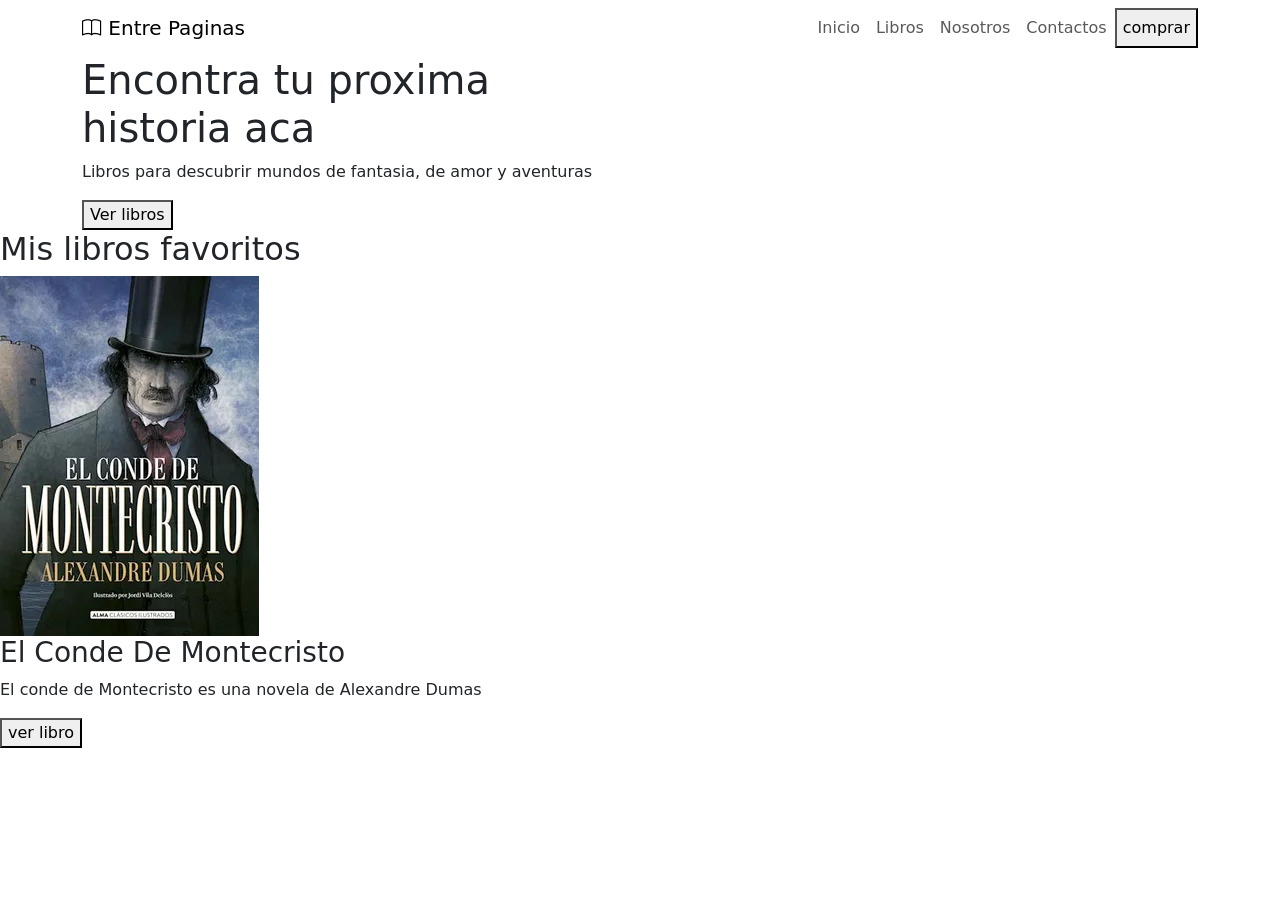
==== index.html @ c4744d27 "arreglo de la primera imagen arreglada" ====
<!DOCTYPE html>
<html lang="es">
  <head>
   <meta charset="UTF-8">
   <meta name="viewport" content="width=device-width, initial-scale=1.0">
   <link rel="stylesheet">
   
   <title>Entre Paginas | Librería</title>

     <link rel="stylesheet" href="https://cdn.jsdelivr.net/npm/bootstrap-icons@1.11.3/font/bootstrap-icons.min.css">
     
     <link href="https://cdn.jsdelivr.net/npm/bootstrap@5.3.3/dist/css/bootstrap.min.css" rel="stylesheet">

     <link rel="stylesheet" href="styles.css">
      
    </head>
       <body> 
         <header>
           <nav class= "navbar navbar-expand-lg bg-white">
           <div class= "container">
           <a class = "navbar-brand" href="#">
            <i class="bi bi-book"></i>
            Entre Paginas
           </a>

           <button class="navbar-toggler" type ="button" data-bs-toggle="collapse" data-bs-target="menu">
           </button>
           <div class="collapse navbar-collapse" id="#menu">
            <ul class="navbar-nav ms-auto">
              <li class="nav-item"> 
              <span class="nav-link">Inicio </span>
              </li>
               <li class="nav-item">
               <a class="nav-link" href="#">Libros</a>
              </li>
               <li class="nav-link">Nosotros </span>
              </li>
              <li class="nav-link">Contactos </span>
              </li>
              <button class="btn-cliente"> comprar </button>   
        </div>
      </header>
    </body>

    <main>
       <section class="presentacion">
        <div class ="container">
          <div class = "col-md-6">
            <h1> Encontra tu proxima historia aca </h1>

            <p> Libros para descubrir mundos de fantasia, de amor y aventuras </p>

            <button class ="btn-cliente"> Ver libros </button>
        </div>
        </div>
       </section>

       <section class = "Libros favoritos">
        <div class = "Container">
          <h2> Mis libros favoritos </h2>
          <img src="img/libro1.jpg.webp" alt="Portada de libro 1">
          <h3> El Conde De Montecristo </h3>
          <p> El conde de Montecristo es una novela de Alexandre Dumas </p>
          <button class = "btn-cliente" > ver libro </button> 
        </div>
       </section>
      </section>
    </main>
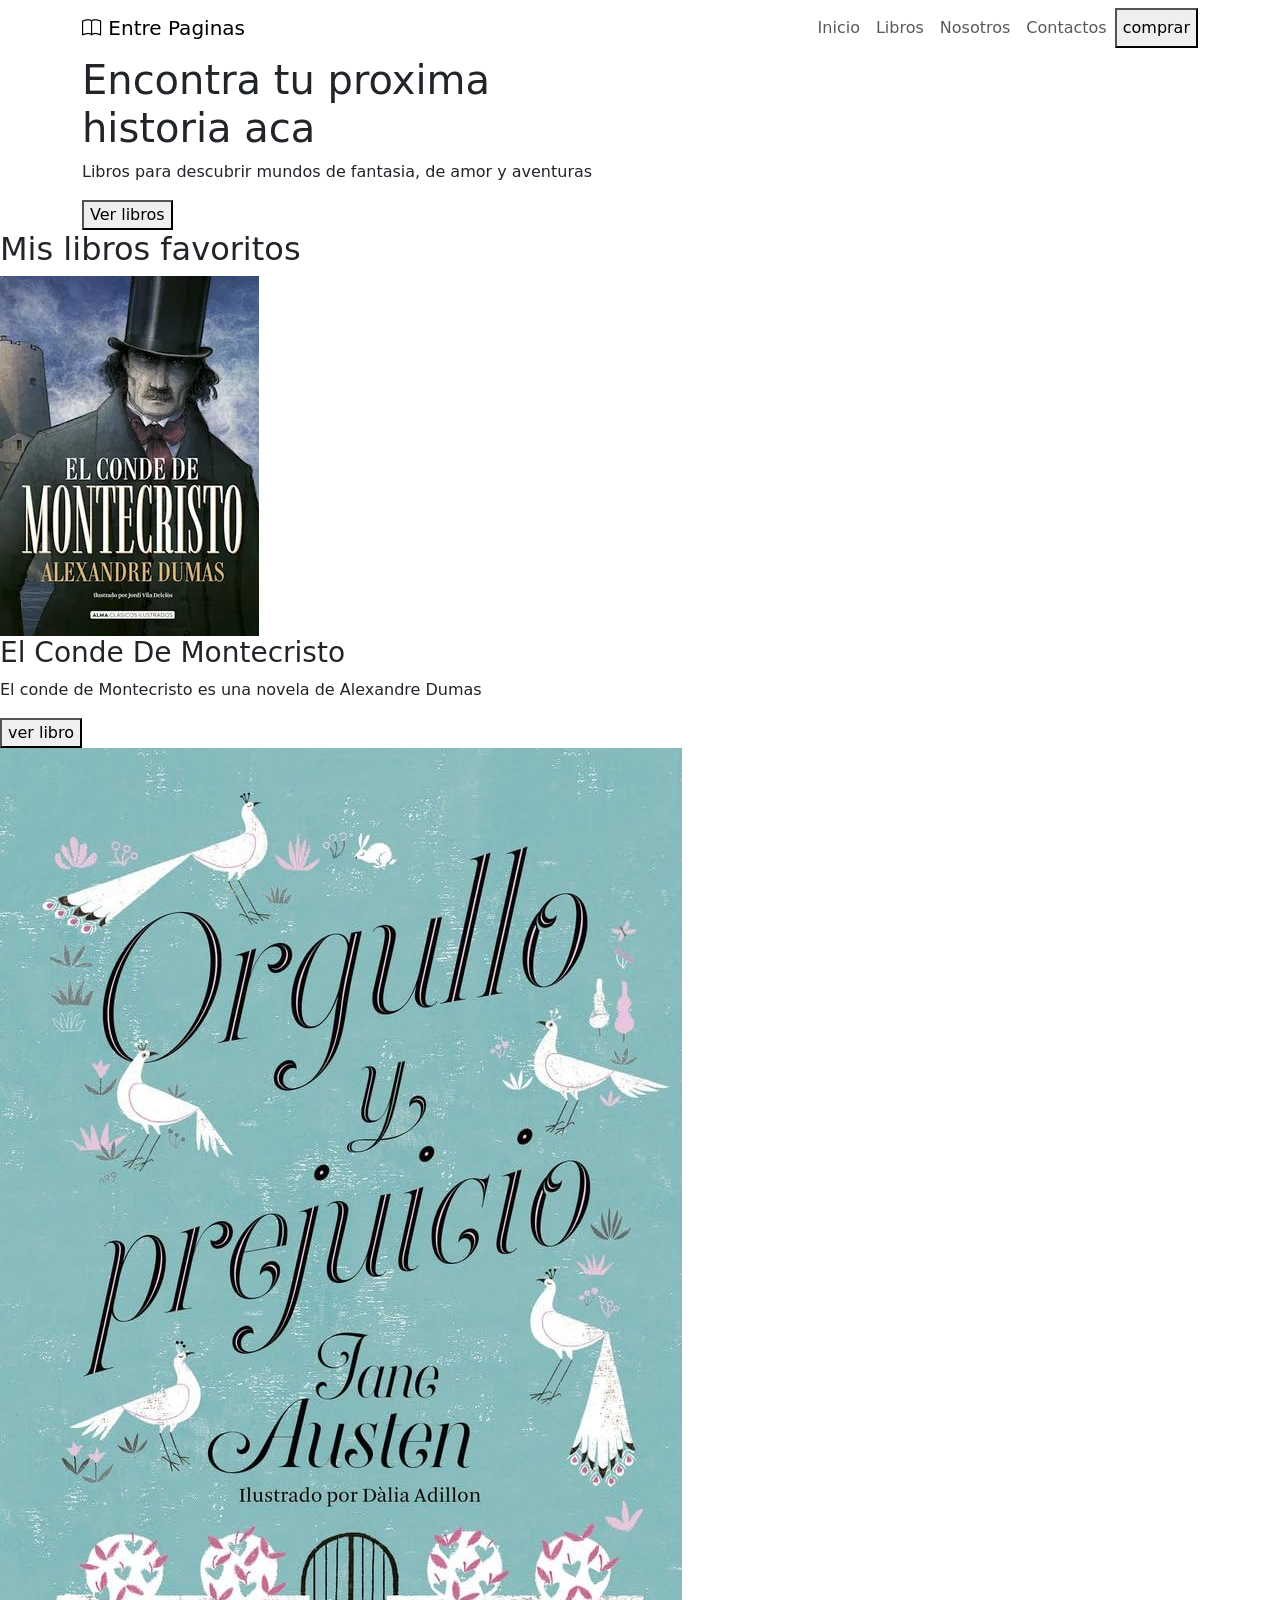
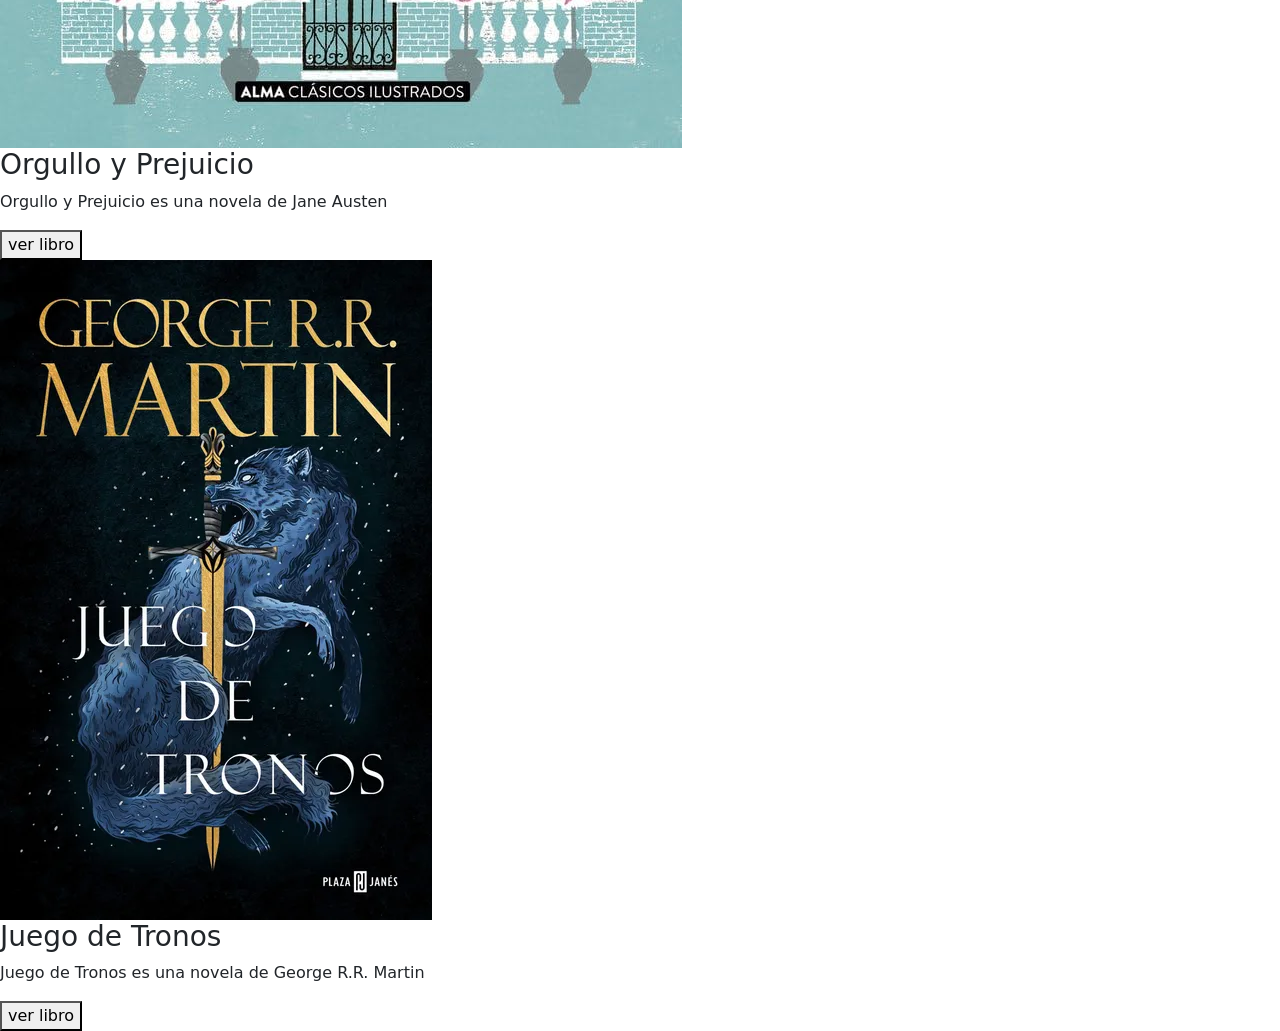
==== commit e56fb9d3: "se arreglo la imagen 1 y se agregaron dos mas" ====
--- a/index.html
+++ b/index.html
@@ -63,6 +63,20 @@
           <p> El conde de Montecristo es una novela de Alexandre Dumas </p>
           <button class = "btn-cliente" > ver libro </button> 
         </div>
+
+         <div class = "Container">
+          <img src="img/libro2.jpg.jpg" alt="Portada de libro 2">
+          <h3> Orgullo y Prejuicio  </h3>
+          <p> Orgullo y Prejuicio es una novela de Jane Austen </p>
+          <button class = "btn-cliente" > ver libro </button> 
+        </div>
+
+         <div class = "Container">
+          <img src="img/libro3.webp" alt="Portada de libro 3">
+          <h3> Juego de Tronos </h3>
+          <p> Juego de Tronos es una novela de George R.R. Martin </p>
+          <button class = "btn-cliente" > ver libro </button> 
+        </div>
        </section>
       </section>
     </main>
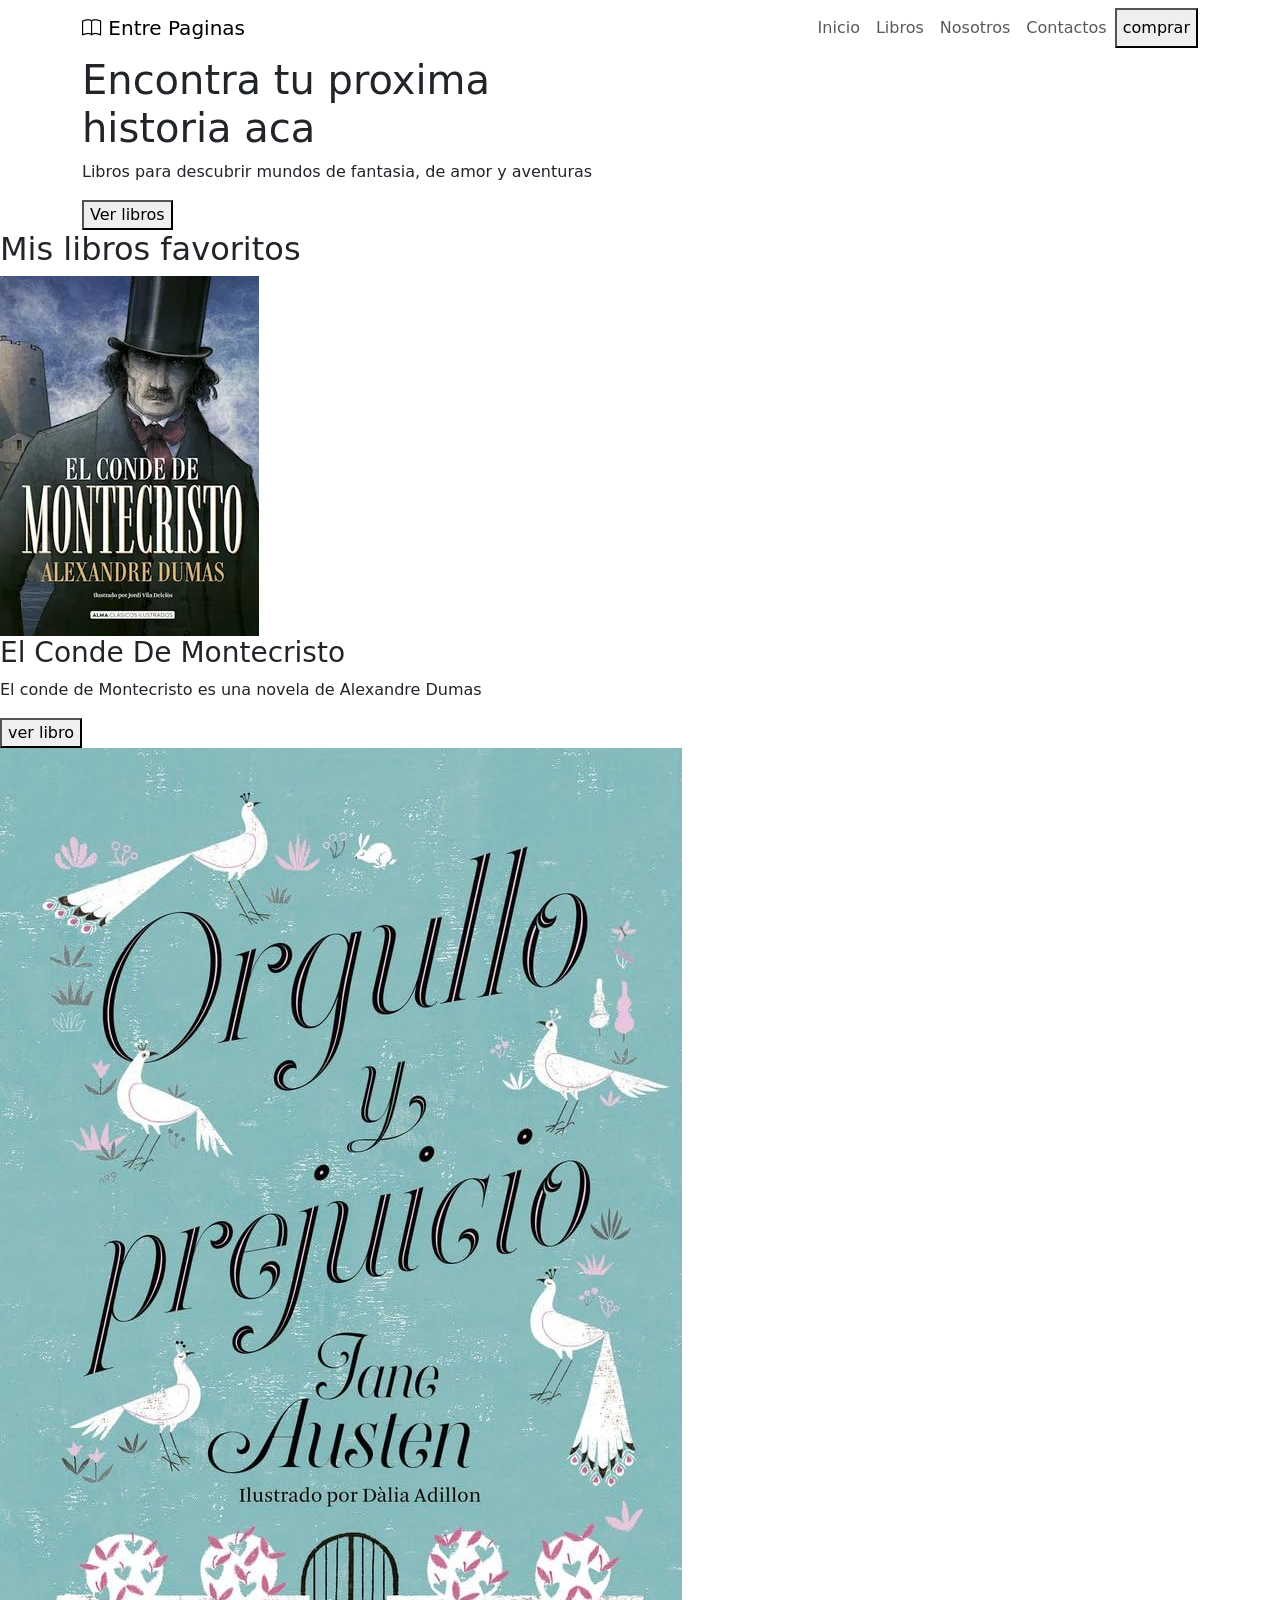
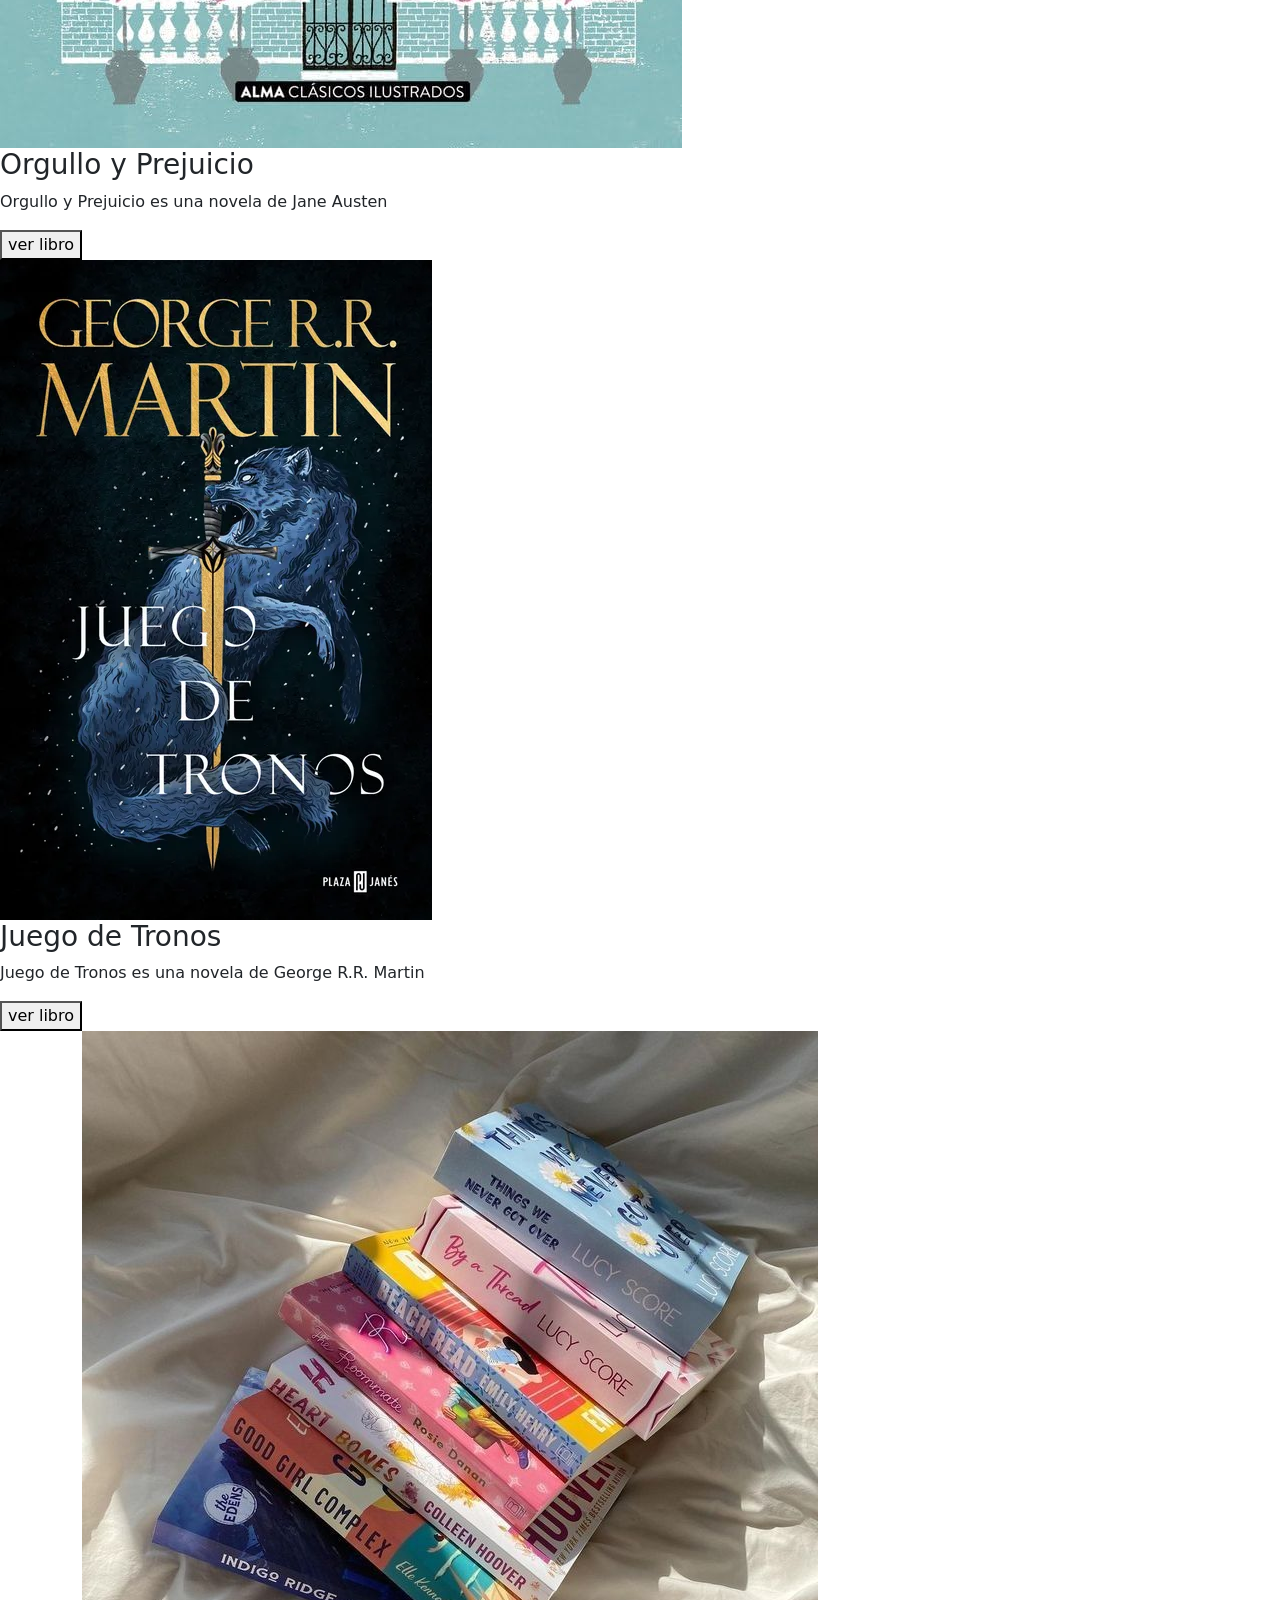
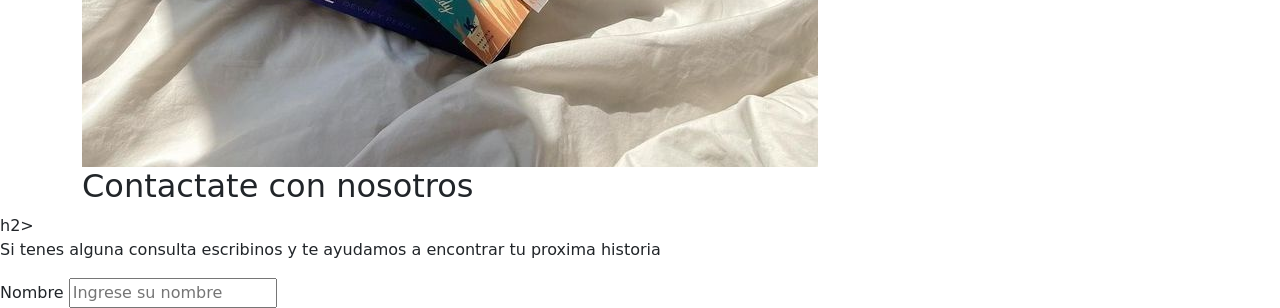
==== commit c848253b: "comienzo de formulario de contacto" ====
--- a/index.html
+++ b/index.html
@@ -79,4 +79,24 @@
         </div>
        </section>
       </section>
+
+      <section class ="Separador">
+      <div class ="container">
+         <img src="img/libros4.jpg" alt ="Separador">
+      </div>
+      </section>
+
+      <section class ="Contactos"> 
+        <div class =container>
+          <h2> Contactate con nosotros </div>h2>
+            <p> Si tenes alguna consulta escribinos y te ayudamos a encontrar tu proxima historia </p>
+            <form> 
+                <div> 
+                  <label1 for="Nombre"> Nombre </label1>
+                  <input type ="text" id="Nombre" name="Nombre" placeholder ="Ingrese su nombre">
+                  
+                </div>
+            </form>
+        </div>
+      </section>
     </main>
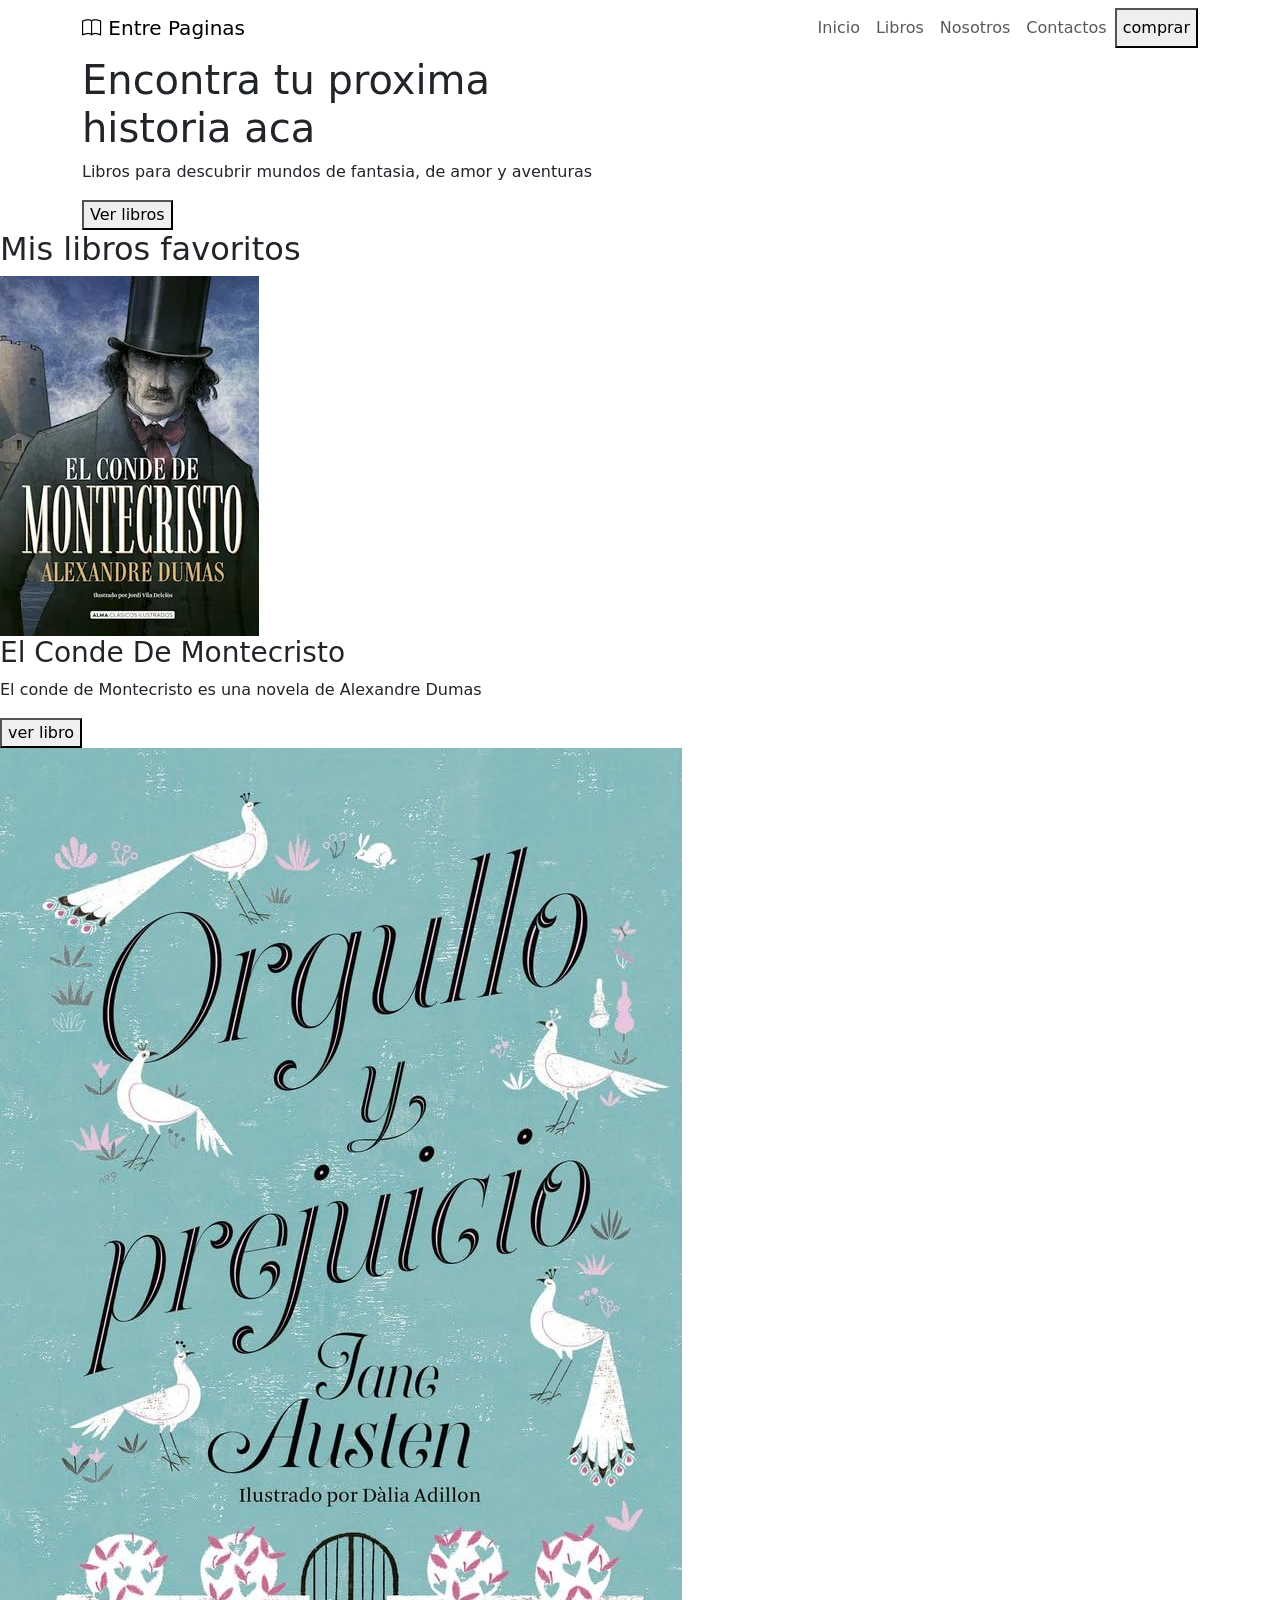
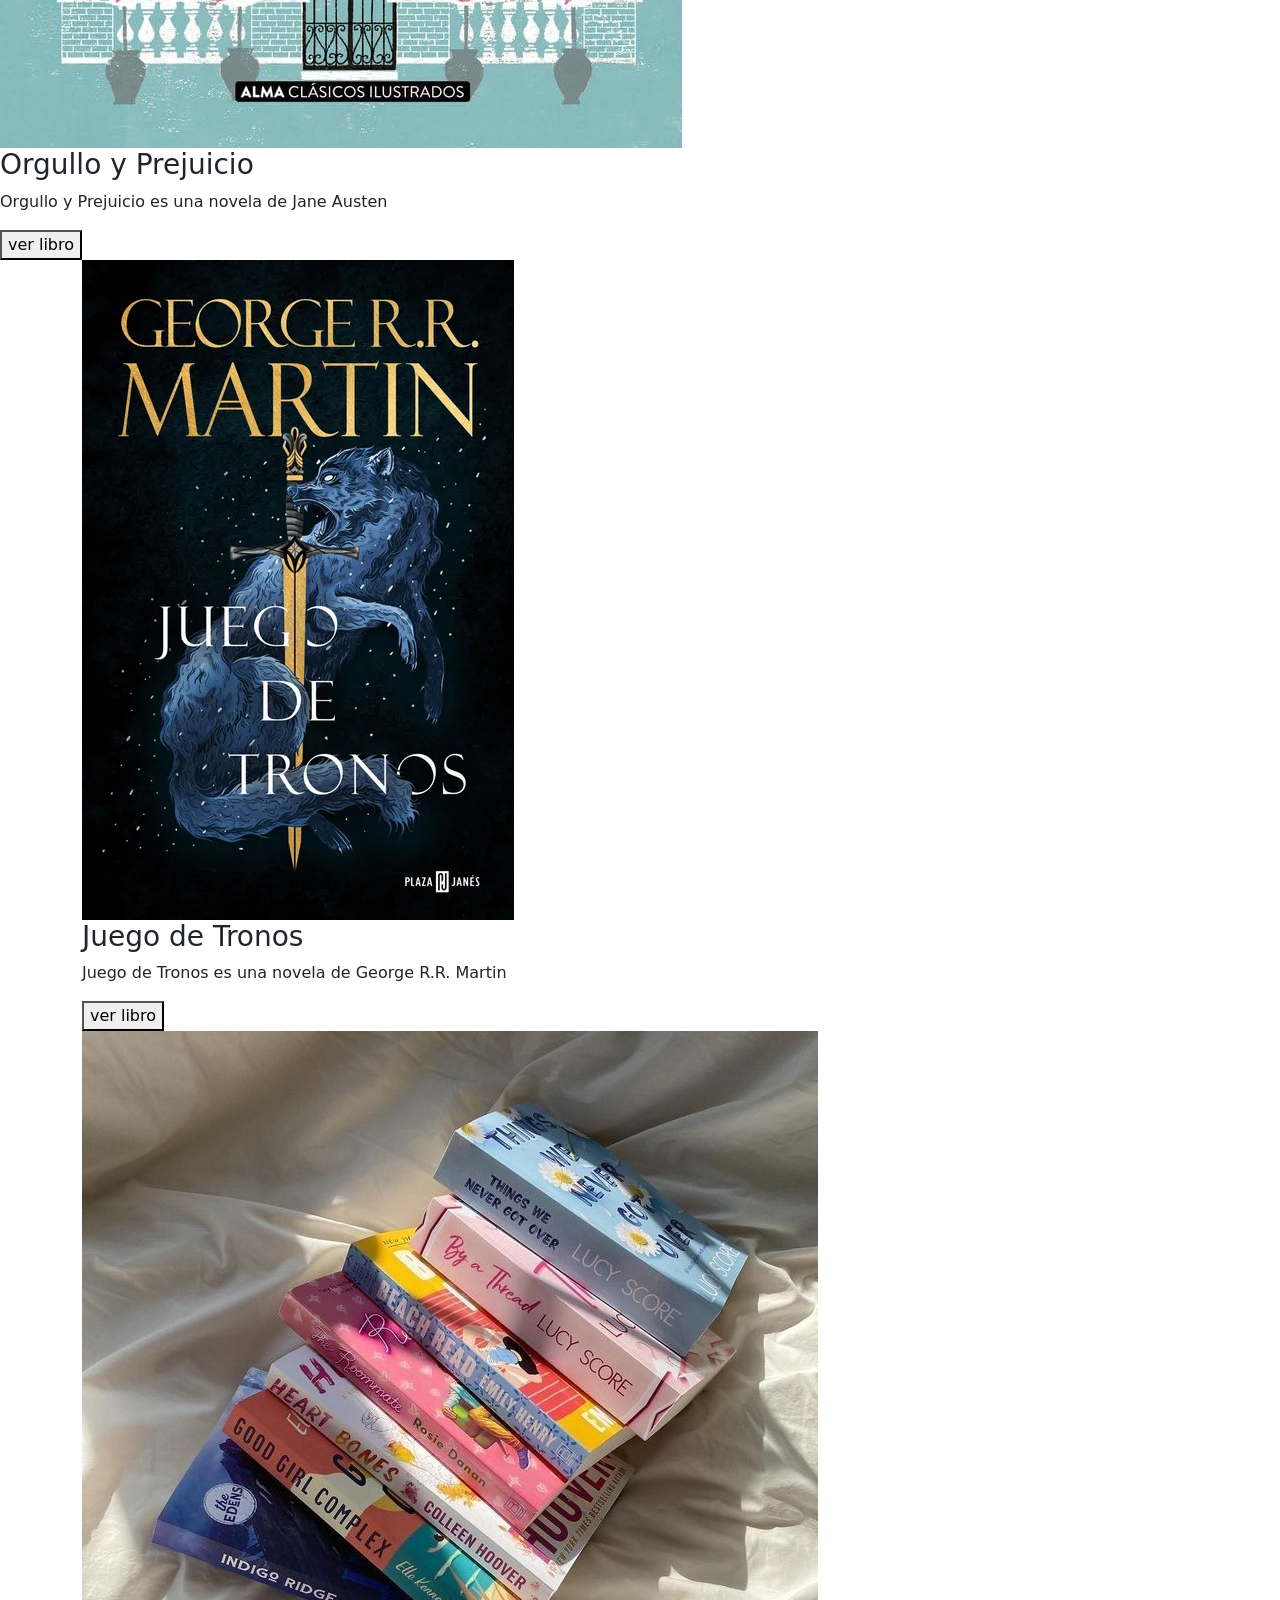
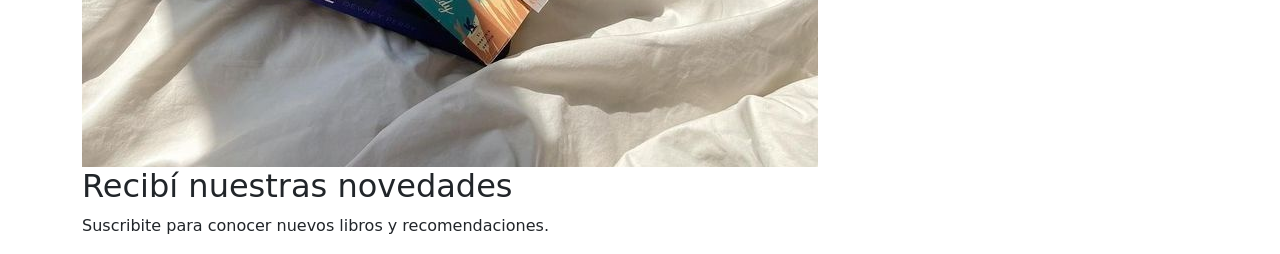
==== commit 97787de4: "seccion de contacto" ====
--- a/index.html
+++ b/index.html
@@ -11,7 +11,7 @@
      
      <link href="https://cdn.jsdelivr.net/npm/bootstrap@5.3.3/dist/css/bootstrap.min.css" rel="stylesheet">
 
-     <link rel="stylesheet" href="styles.css">
+     <link rel="stylesheet" href="styles.css"> 
       
     </head>
        <body> 
@@ -23,9 +23,9 @@
             Entre Paginas
            </a>
 
-           <button class="navbar-toggler" type ="button" data-bs-toggle="collapse" data-bs-target="menu">
+           <button class="navbar-toggler" type ="button" data-bs-toggle="collapse" data-bs-target="#menu">
            </button>
-           <div class="collapse navbar-collapse" id="#menu">
+           <div class="collapse navbar-collapse" id="menu">
             <ul class="navbar-nav ms-auto">
               <li class="nav-item"> 
               <span class="nav-link">Inicio </span>
@@ -40,7 +40,6 @@
               <button class="btn-cliente"> comprar </button>   
         </div>
       </header>
-    </body>
 
     <main>
        <section class="presentacion">
@@ -62,23 +61,22 @@
           <h3> El Conde De Montecristo </h3>
           <p> El conde de Montecristo es una novela de Alexandre Dumas </p>
           <button class = "btn-cliente" > ver libro </button> 
-        </div>
+           </div>
 
-         <div class = "Container">
+          <div class = "Container">
           <img src="img/libro2.jpg.jpg" alt="Portada de libro 2">
           <h3> Orgullo y Prejuicio  </h3>
           <p> Orgullo y Prejuicio es una novela de Jane Austen </p>
           <button class = "btn-cliente" > ver libro </button> 
         </div>
 
-         <div class = "Container">
+         <div class = "container">
           <img src="img/libro3.webp" alt="Portada de libro 3">
           <h3> Juego de Tronos </h3>
           <p> Juego de Tronos es una novela de George R.R. Martin </p>
           <button class = "btn-cliente" > ver libro </button> 
         </div>
        </section>
-      </section>
 
       <section class ="Separador">
       <div class ="container">
@@ -86,17 +84,23 @@
       </div>
       </section>
 
-      <section class ="Contactos"> 
-        <div class =container>
-          <h2> Contactate con nosotros </div>h2>
-            <p> Si tenes alguna consulta escribinos y te ayudamos a encontrar tu proxima historia </p>
-            <form> 
-                <div> 
-                  <label1 for="Nombre"> Nombre </label1>
-                  <input type ="text" id="Nombre" name="Nombre" placeholder ="Ingrese su nombre">
-                  
-                </div>
-            </form>
-        </div>
-      </section>
-    </main>+   <section class="contacto">
+
+            <div class="container">
+
+                <div class="row align-items-center">
+                    <div class="col-md-6"></div>
+                     <h2>
+                        Recibí nuestras novedades
+                     </h2>
+                   <p>
+                 Suscribite para conocer nuevos
+                 libros y recomendaciones.
+            </p>
+
+          </div>
+    </main>
+     
+
+     
+    
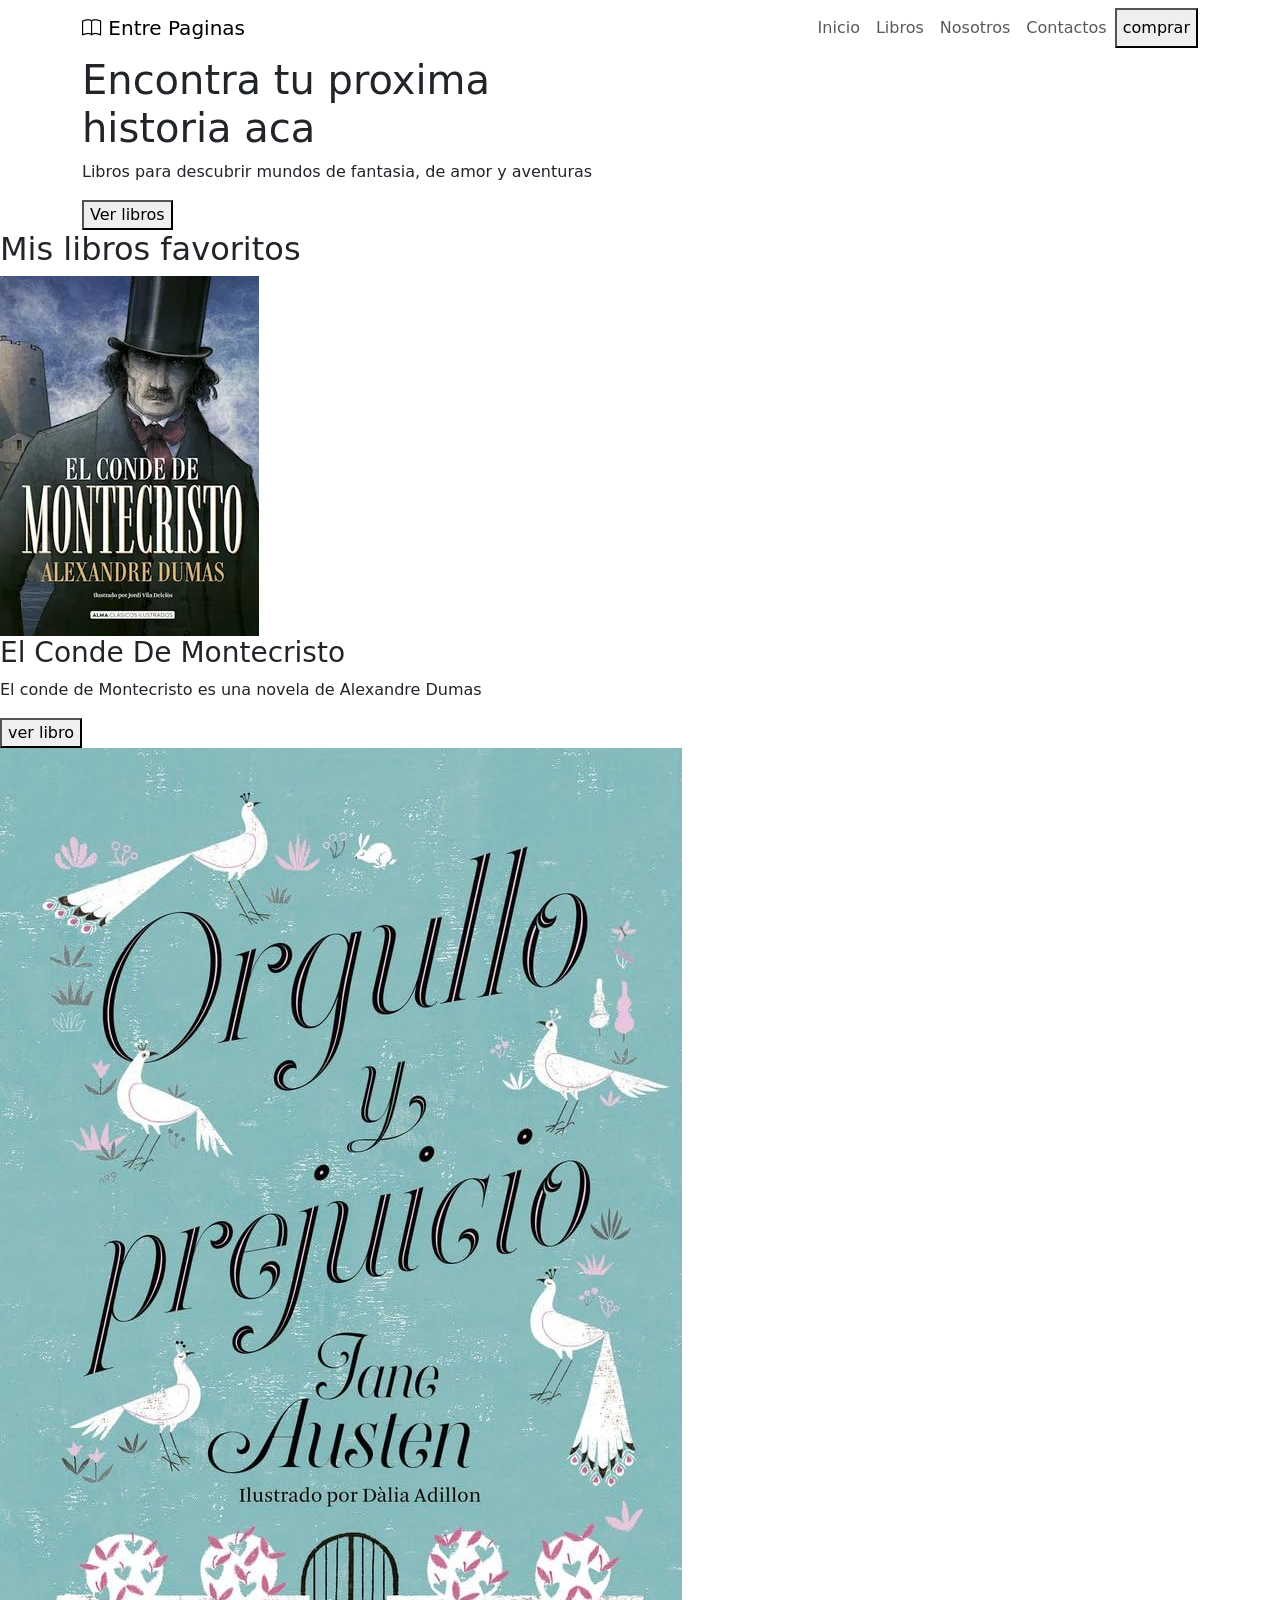
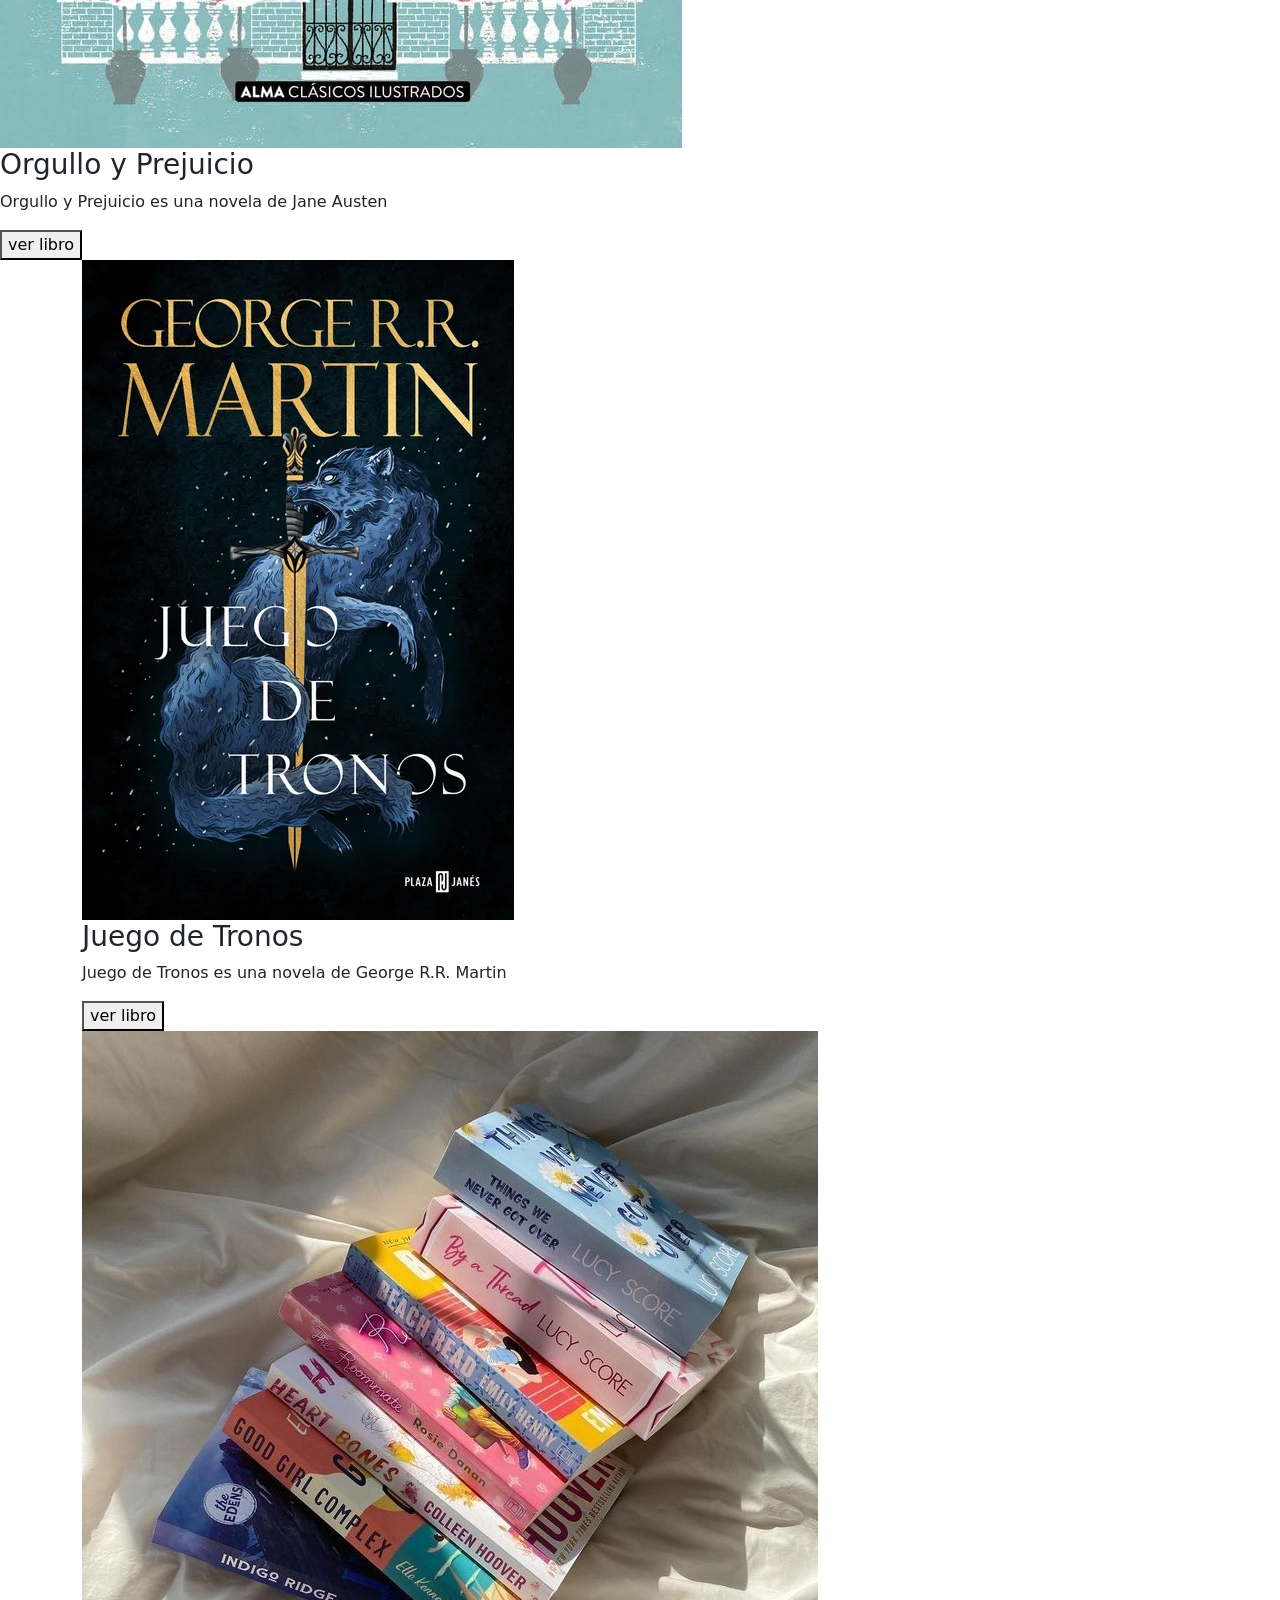
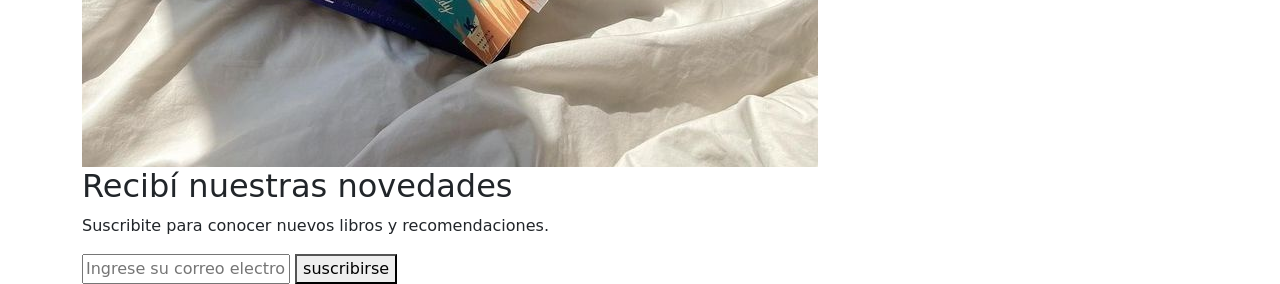
==== commit 4564e50d: "ingreso de email" ====
--- a/index.html
+++ b/index.html
@@ -97,7 +97,15 @@
                  Suscribite para conocer nuevos
                  libros y recomendaciones.
             </p>
+          </div>
 
+          <div class = "col-md-6">
+            <form>
+              <input type="email" placeholder="Ingrese su correo electronico">
+              <button class="btn-cliente">
+                suscribirse 
+              </button>
+            </form>
           </div>
     </main>
      
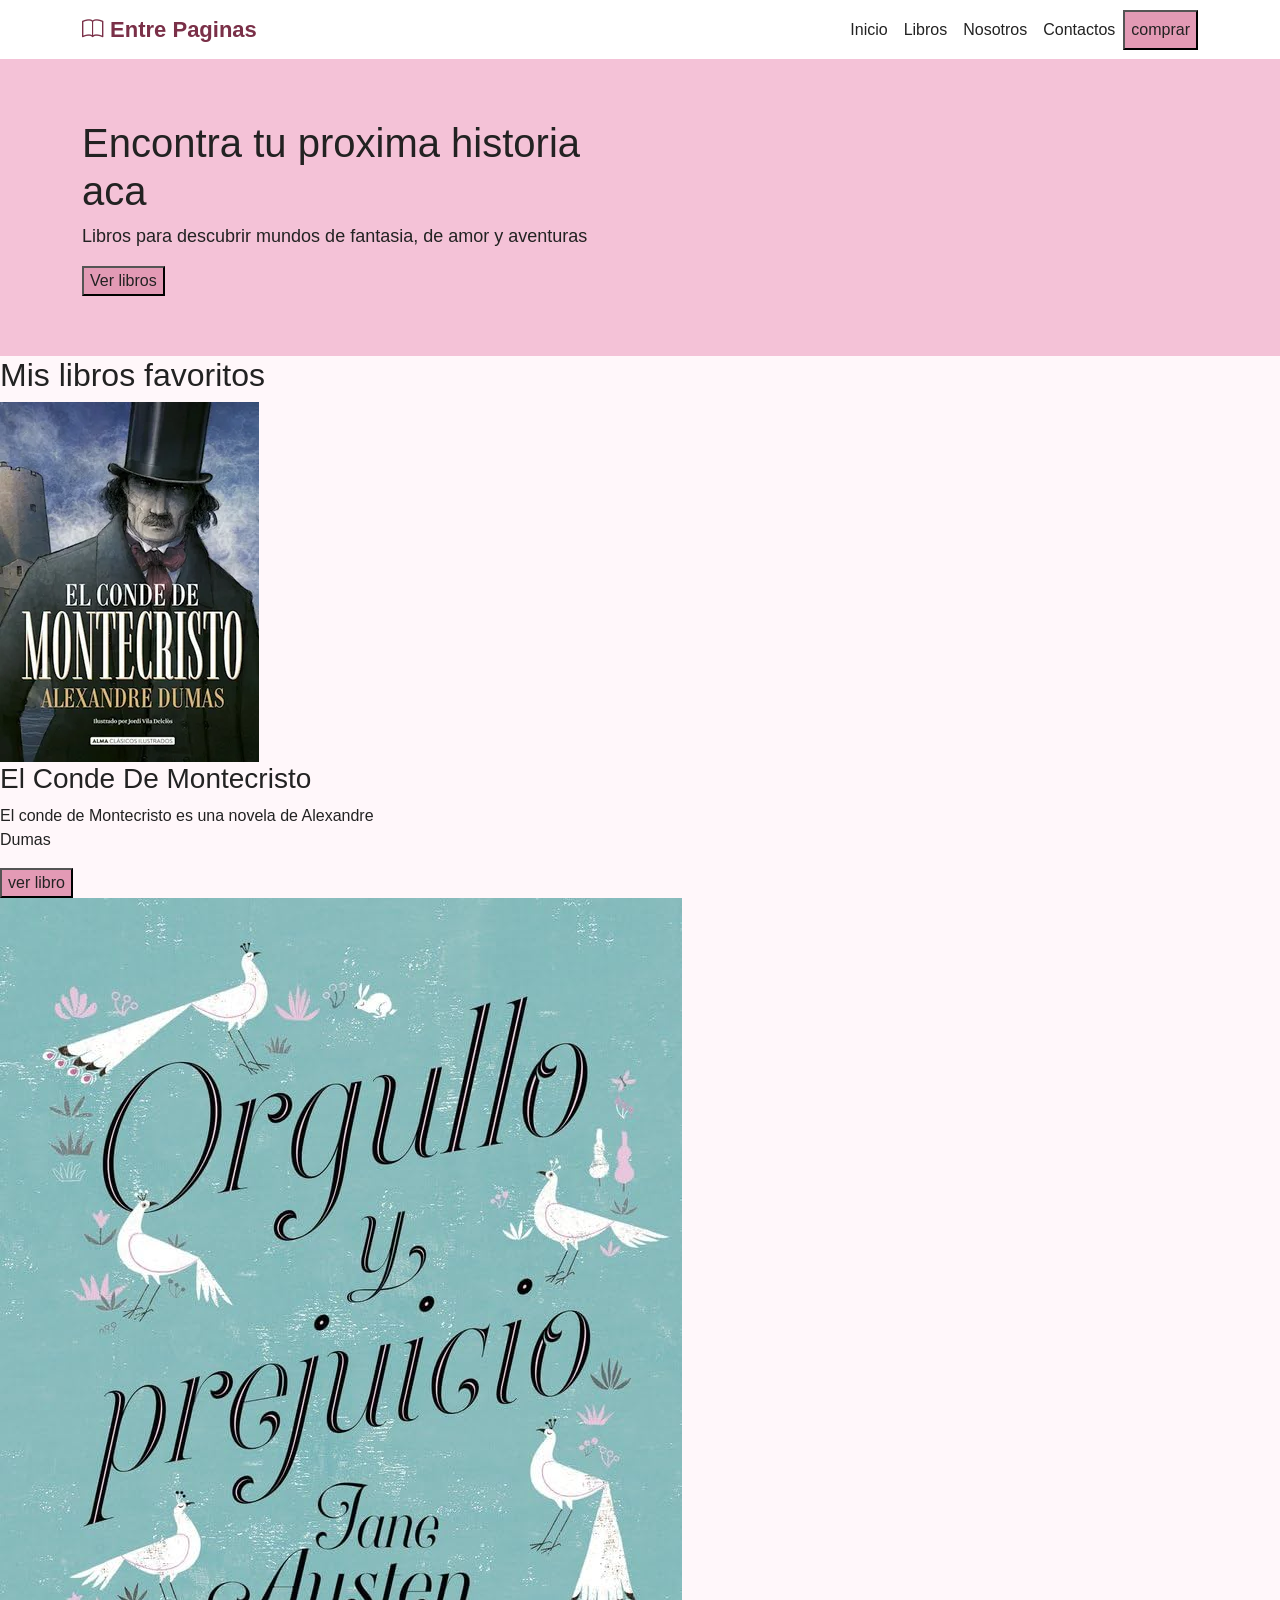
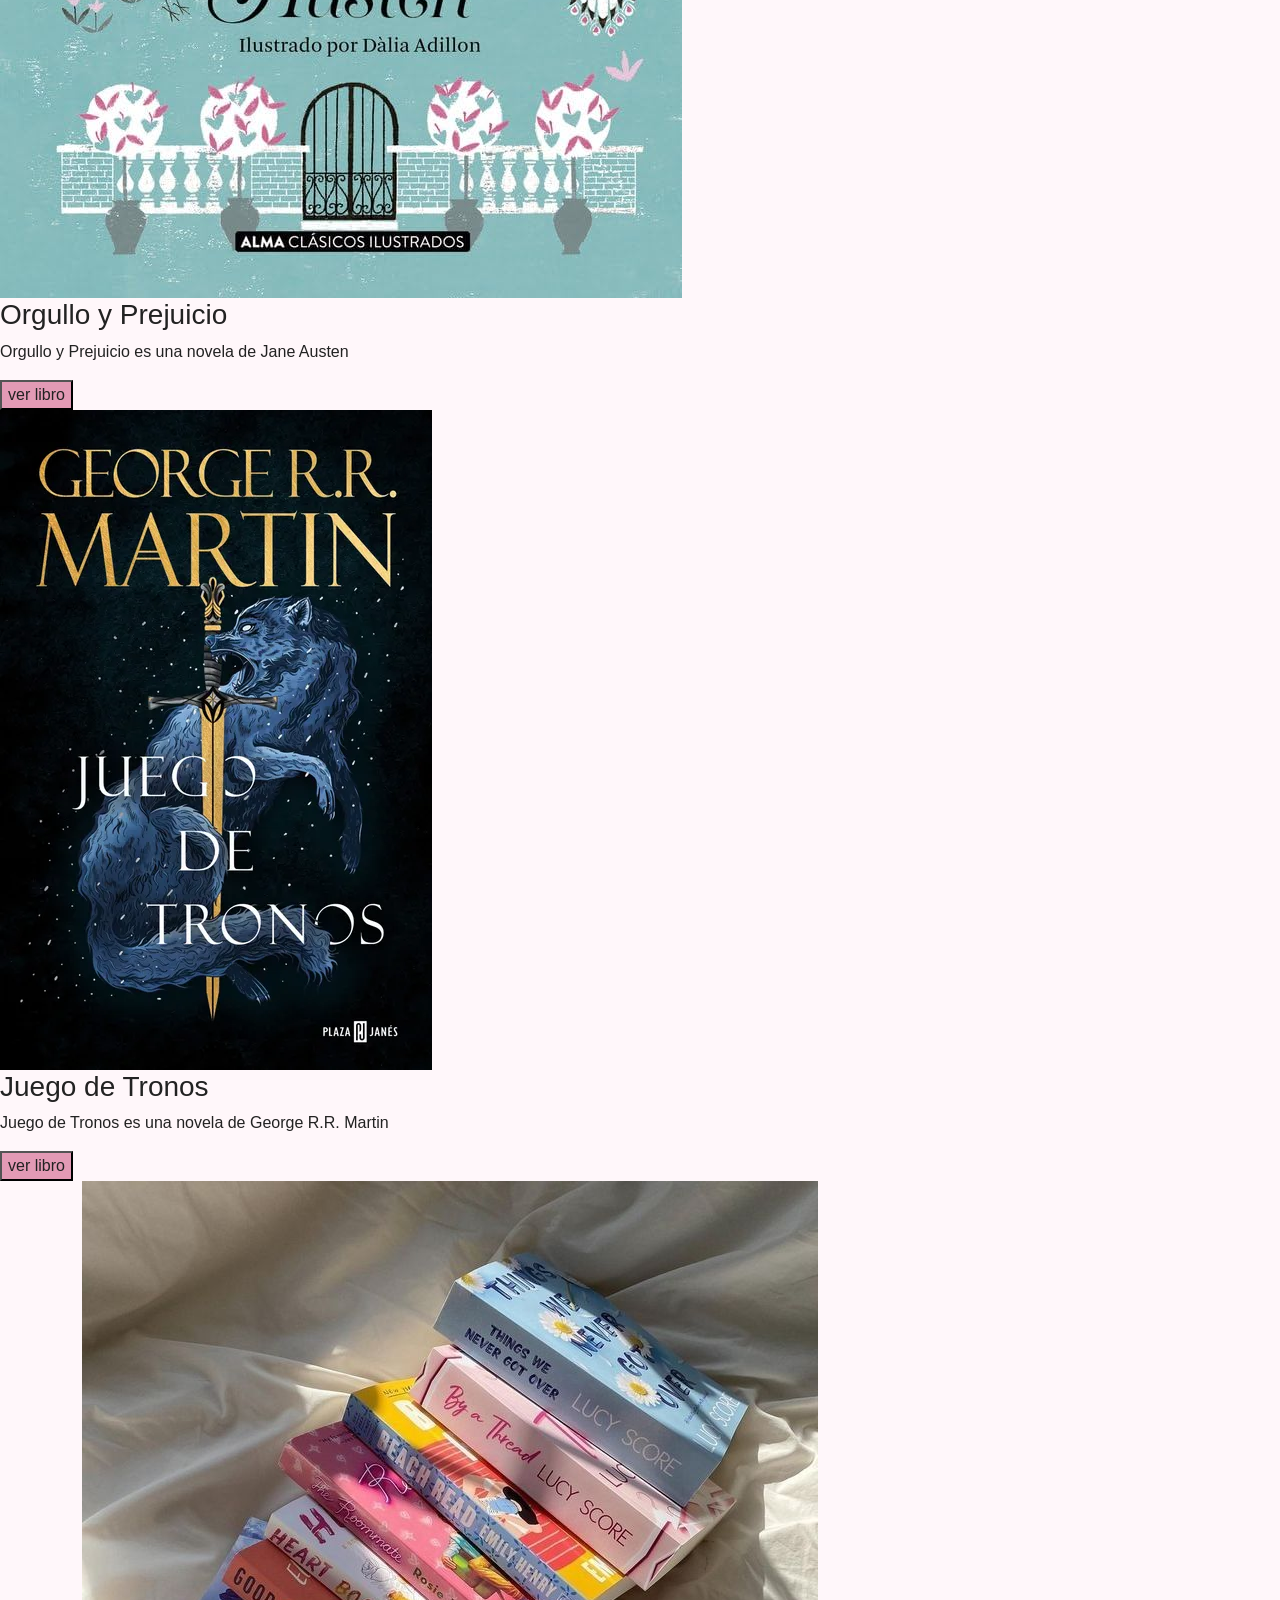
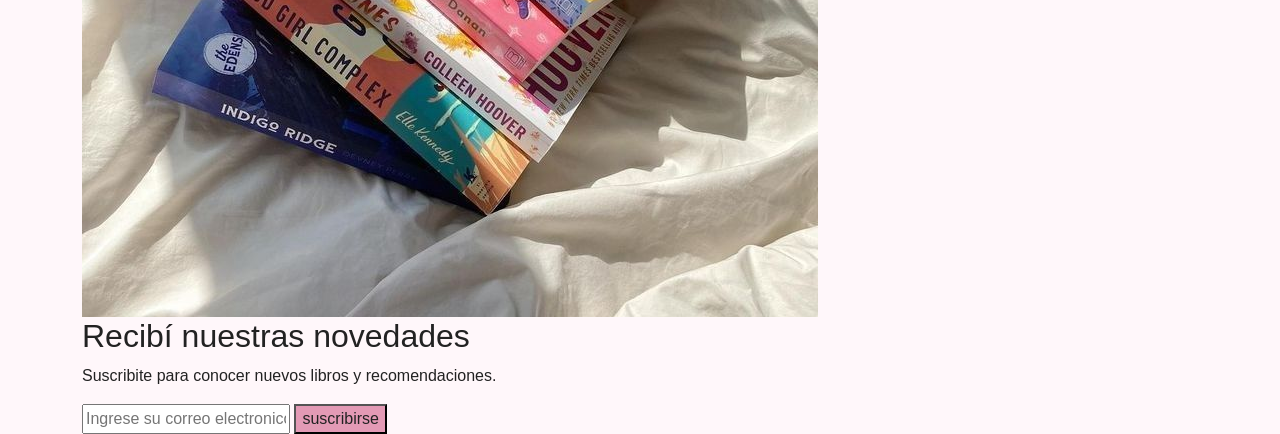
==== commit b3634cf5: "arreglo de tamaño de imagenes" ====
--- a/index.html
+++ b/index.html
@@ -55,7 +55,7 @@
        </section>
 
        <section class = "Libros favoritos">
-        <div class = "Container">
+        <div class="col-md-4">
           <h2> Mis libros favoritos </h2>
           <img src="img/libro1.jpg.webp" alt="Portada de libro 1">
           <h3> El Conde De Montecristo </h3>
@@ -63,14 +63,14 @@
           <button class = "btn-cliente" > ver libro </button> 
            </div>
 
-          <div class = "Container">
+          <div class = "col-md-4">
           <img src="img/libro2.jpg.jpg" alt="Portada de libro 2">
           <h3> Orgullo y Prejuicio  </h3>
           <p> Orgullo y Prejuicio es una novela de Jane Austen </p>
           <button class = "btn-cliente" > ver libro </button> 
         </div>
 
-         <div class = "container">
+         <div class = "col-md-4">
           <img src="img/libro3.webp" alt="Portada de libro 3">
           <h3> Juego de Tronos </h3>
           <p> Juego de Tronos es una novela de George R.R. Martin </p>
--- a/styles.css
+++ b/styles.css
@@ -0,0 +1,71 @@
+body {
+   background-color: #FFF7FA;
+    color: #222222;
+    font-family: Arial, sans-serif;
+}
+.navbar {
+       background-color: #FFFFFF !important;
+}
+
+.navbar-brand{
+     color: #7A3048;
+    font-weight: bold;
+    font-size: 22px;
+}
+.nav-link{
+      color: #222222;
+}
+
+.btn-cliente:hover {
+     background-color: #7A3048;
+    color: white;
+    border: none;
+    padding: 10px 20px;
+    font-size: 16px;
+    border-radius: 5px;
+    cursor: pointer;
+}
+.btn-cliente{
+      background-color: #E39AB5;
+    color: #222222;
+}
+
+.presentacion {
+      background-color: #F4C2D7;
+      padding: 60px 0;
+}
+
+.presentacion h1{
+     color: #222222;
+    font-size: 40px;
+}
+
+.presentacion p{
+      font-size: 18px;
+    color: #222222;
+}
+
+.imagen{
+       width: 100%;
+    border-radius: 8px;
+}
+
+.tarjeta{
+      background-color: #FFF7FA;
+    border: 2px solid #F4C2D7;
+    margin-bottom: 20px;
+}
+.tarjeta h3 {
+    color: #7A3048;
+}
+
+.tarjeta p{
+     color: #222222;
+}
+.imagen-grande{
+      padding: 20px 0;
+    background-color: #E39AB5;
+}
+.informacion{
+     padding: 60px 0;
+}
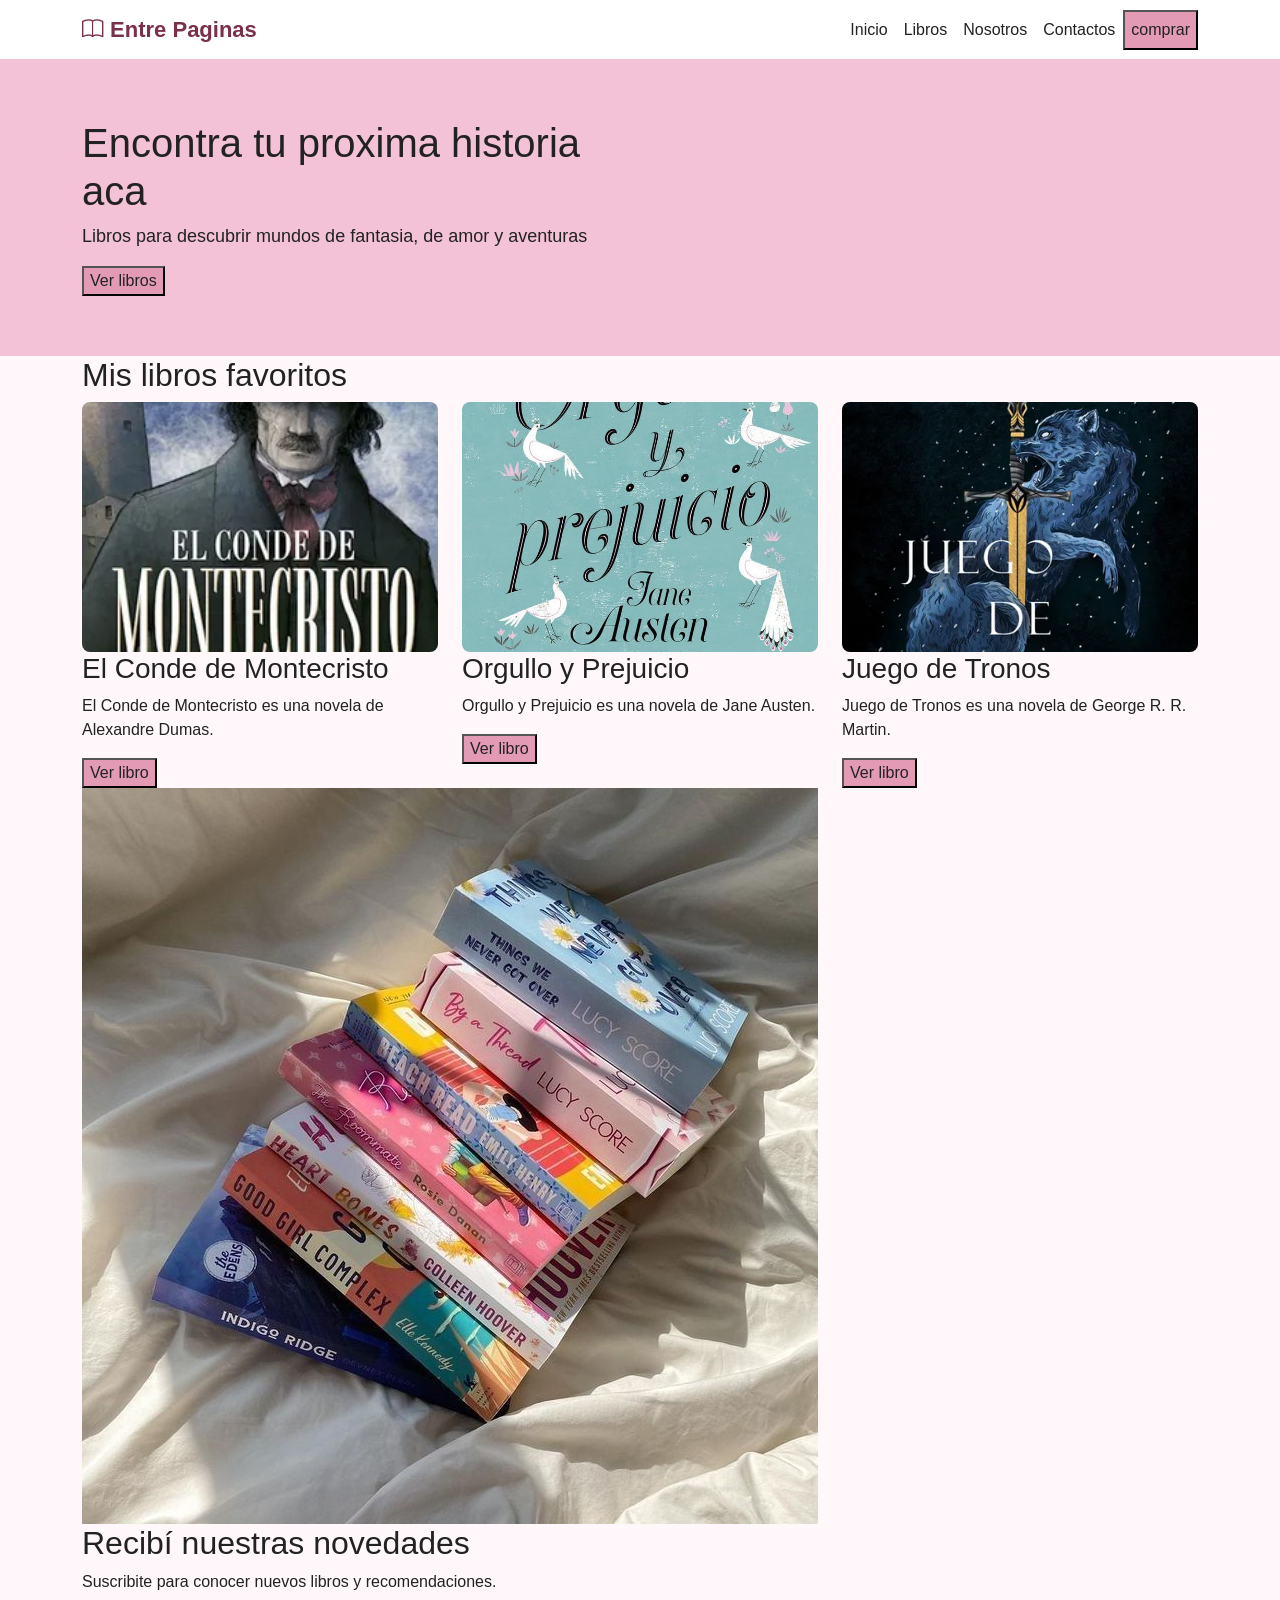
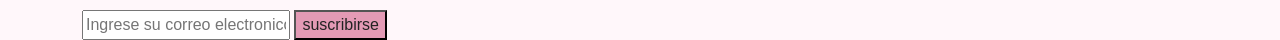
==== commit f64700ca: "otro arreglo de imagenes" ====
--- a/index.html
+++ b/index.html
@@ -54,30 +54,50 @@
         </div>
        </section>
 
-       <section class = "Libros favoritos">
-        <div class="col-md-4">
-          <h2> Mis libros favoritos </h2>
-          <img src="img/libro1.jpg.webp" alt="Portada de libro 1">
-          <h3> El Conde De Montecristo </h3>
-          <p> El conde de Montecristo es una novela de Alexandre Dumas </p>
-          <button class = "btn-cliente" > ver libro </button> 
-           </div>
+      <section class="categorias">
+    <div class="container">
+        <h2>Mis libros favoritos</h2>
+        <div class="row">
+            <div class="col-md-4">
+                <img src="img/libro1.jpg.webp" 
+                     alt="Portada de libro 1"
+                     class="imagen-libro">
+                <h3>El Conde de Montecristo</h3>
+                <p>
+                    El Conde de Montecristo es una novela de Alexandre Dumas.
+                </p>
+                <button class="btn-cliente">
+                    Ver libro
+                </button>
+              </div>
+             <div class="col-md-4">
+                <img src="img/libro2.jpg.jpg" 
+                     alt="Portada de libro 2"
+                     class="imagen-libro">
 
-          <div class = "col-md-4">
-          <img src="img/libro2.jpg.jpg" alt="Portada de libro 2">
-          <h3> Orgullo y Prejuicio  </h3>
-          <p> Orgullo y Prejuicio es una novela de Jane Austen </p>
-          <button class = "btn-cliente" > ver libro </button> 
-        </div>
-
-         <div class = "col-md-4">
-          <img src="img/libro3.webp" alt="Portada de libro 3">
-          <h3> Juego de Tronos </h3>
-          <p> Juego de Tronos es una novela de George R.R. Martin </p>
-          <button class = "btn-cliente" > ver libro </button> 
-        </div>
-       </section>
-
+                <h3>Orgullo y Prejuicio</h3>
+                <p>
+                    Orgullo y Prejuicio es una novela de Jane Austen.
+                </p>
+                <button class="btn-cliente">
+                    Ver libro
+                </button>
+            </div>
+            <div class="col-md-4">
+                <img src="img/libro3.webp" 
+                     alt="Portada de libro 3"
+                     class="imagen-libro">
+                <h3>Juego de Tronos</h3>
+                <p>
+                    Juego de Tronos es una novela de George R. R. Martin.
+                </p>
+                <button class="btn-cliente">
+                    Ver libro
+                </button>
+            </div>
+         </div>
+    </div>
+</section>
       <section class ="Separador">
       <div class ="container">
          <img src="img/libros4.jpg" alt ="Separador">
--- a/styles.css
+++ b/styles.css
@@ -44,7 +44,12 @@
       font-size: 18px;
     color: #222222;
 }
-
+.imagen-libro{
+      width: 100%;
+    height: 250px;
+    object-fit: cover;
+    border-radius: 8px;
+}
 .imagen{
        width: 100%;
     border-radius: 8px;
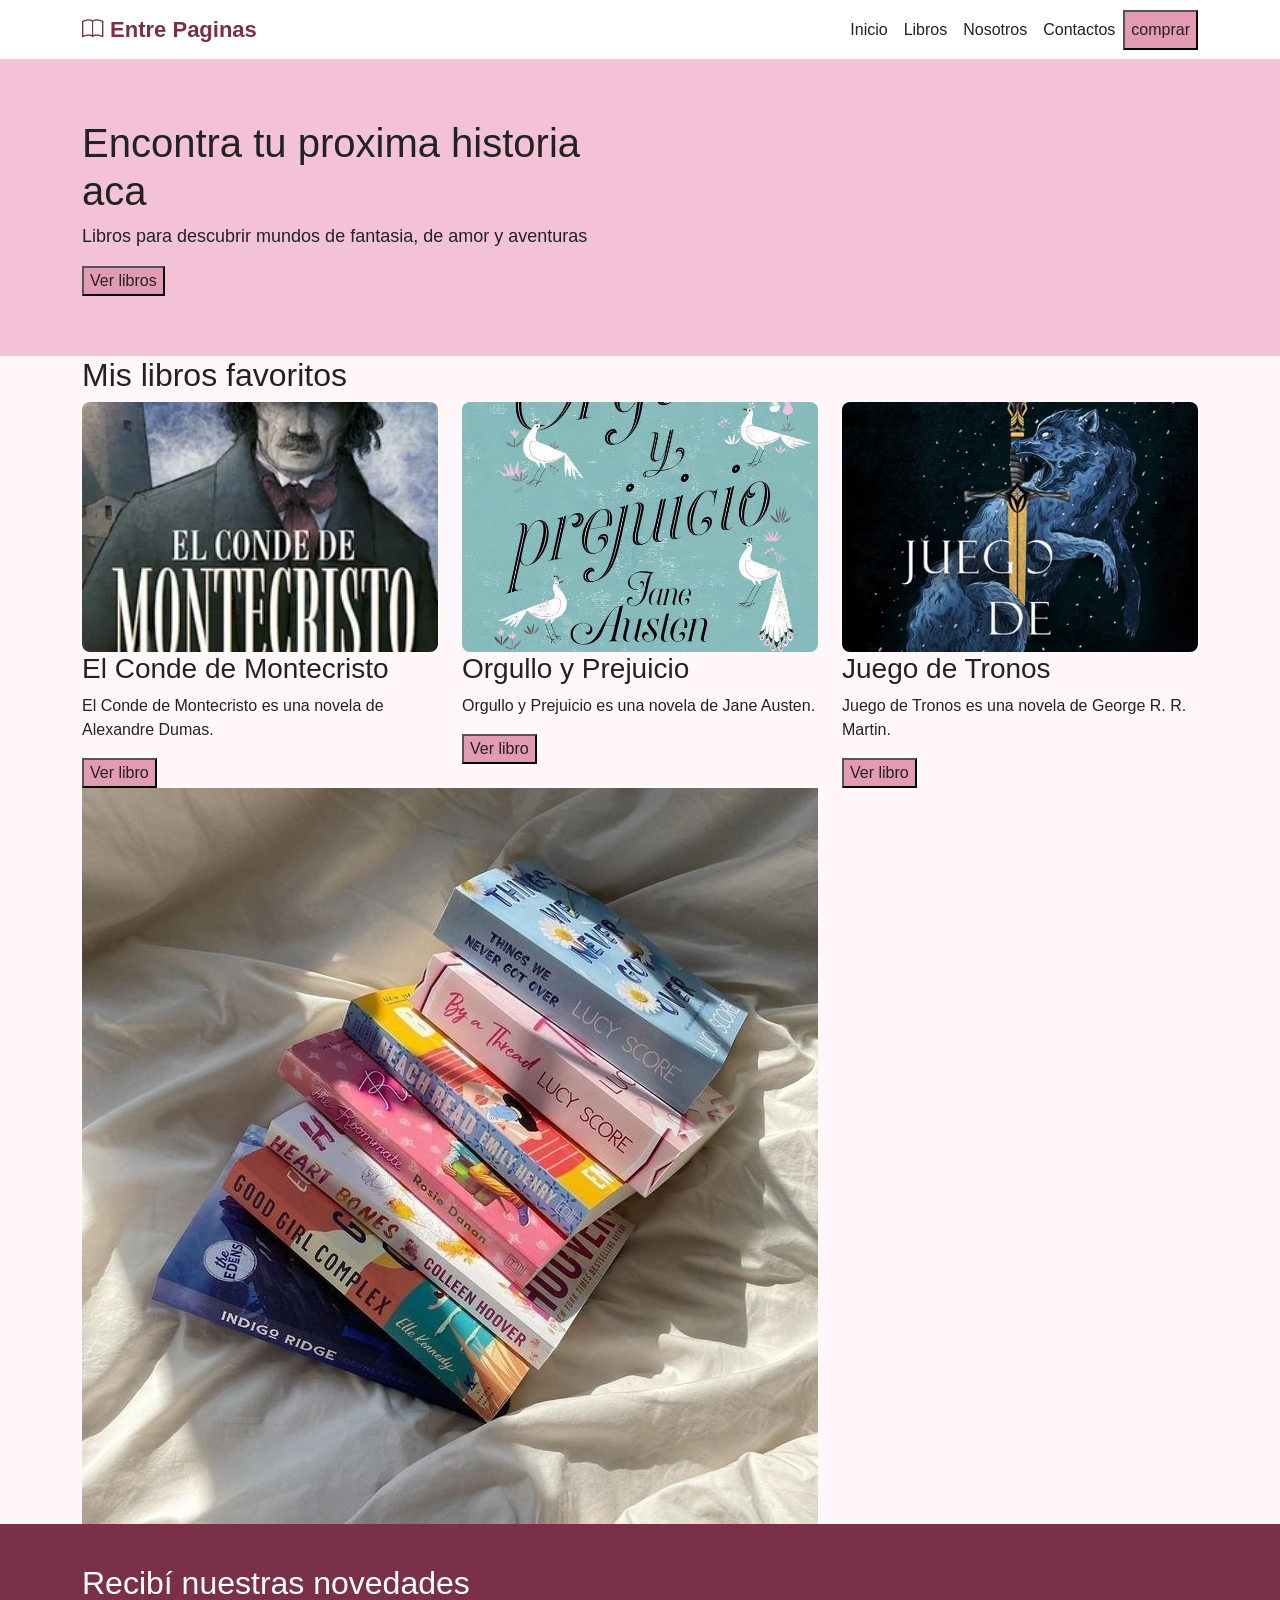
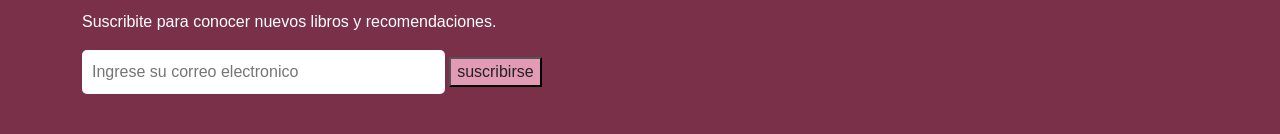
==== commit 5f0f4a82: "arreglo de contacto" ====
--- a/index.html
+++ b/index.html
@@ -74,7 +74,6 @@
                 <img src="img/libro2.jpg.jpg" 
                      alt="Portada de libro 2"
                      class="imagen-libro">
-
                 <h3>Orgullo y Prejuicio</h3>
                 <p>
                     Orgullo y Prejuicio es una novela de Jane Austen.
--- a/styles.css
+++ b/styles.css
@@ -74,3 +74,15 @@
 .informacion{
      padding: 60px 0;
 }
+
+.contacto{
+      background-color: #7A3048;
+    color: white;
+    padding: 40px 0;
+}
+.contacto input{
+       padding: 10px;
+    width: 65%;
+    border: none;
+    border-radius: 5px;
+}
